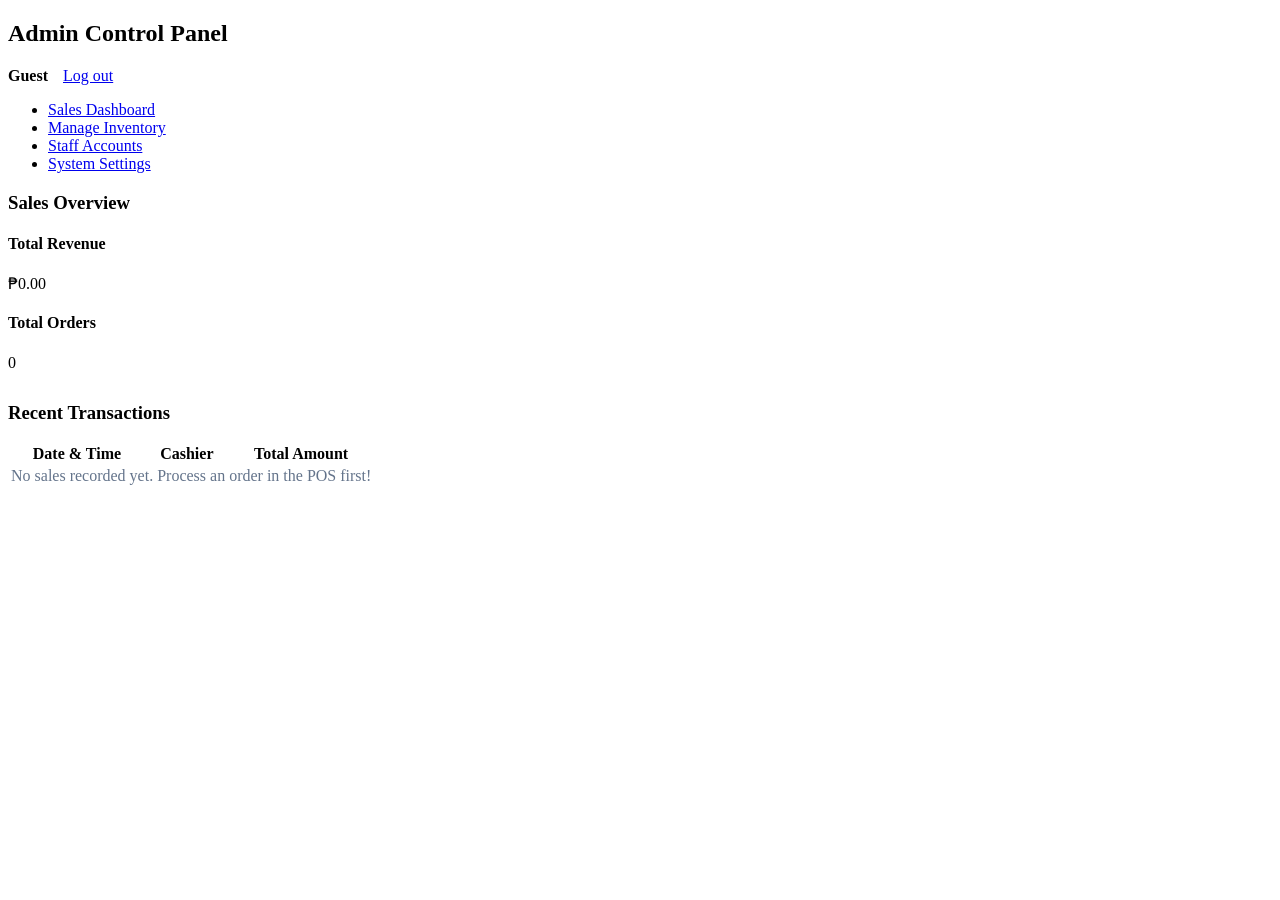
==== Admin Dashboard/index.html @ 7fec2542 "commit 1a2b3c4d5e6f7g8h9i0j" ====
<!DOCTYPE html>
<html lang="en">
<head>
    <meta charset="UTF-8">
    <meta name="viewport" content="width=device-width, initial-scale=1.0">
    <title>Admin Dashboard</title>
    <link rel="stylesheet" href="style.css">
</head>
<body>
    
    <div class="container">
        <!-- Dynamic Header -->
        <div class="item header">
            <h2 id="welcome-text">Admin Control Panel</h2>
            <div style="display: flex; align-items: center; gap: 15px;">
                <span id="user-profile-name" style="font-weight: 600; color: var(--text-muted);">User</span>
                <a href="../Login Page/index.html" id="logout-btn" class="logout-btn">Log out</a>
            </div>
        </div>

        <!-- Sidebar -->
        <div class="item sidebar">
            <ul class="nav-links">
                <li><a href="#" class="active">Sales Dashboard</a></li>
                <li><a href="#">Manage Inventory</a></li>
                <li><a href="#">Staff Accounts</a></li>
                <li><a href="#">System Settings</a></li>
            </ul>
        </div>

        <!-- Content Area -->
        <div class="item content">
            <h3>Sales Overview</h3>
            
            <!-- Summary Cards -->
            <div class="stats-grid">
                <div class="stat-card">
                    <h4>Total Revenue</h4>
                    <p id="total-revenue">₱0.00</p>
                </div>
                <div class="stat-card">
                    <h4>Total Orders</h4>
                    <p id="total-orders">0</p>
                </div>
            </div>

            <h3 style="margin-top: 30px;">Recent Transactions</h3>
            
            <!-- Sales Table -->
            <div class="table-container">
                <table class="sales-table">
                    <thead>
                        <tr>
                            <th>Date & Time</th>
                            <th>Cashier</th>
                            <th>Total Amount</th>
                        </tr>
                    </thead>
                    <tbody id="sales-table-body">
                        <!-- JavaScript will inject sales here -->
                    </tbody>
                </table>
            </div>
        </div>
    </div>

    <script>
        // --- 1. SETUP DYNAMIC PROFILE ---
        const activeUser = localStorage.getItem('activeUser') || 'Guest';
        document.getElementById('user-profile-name').textContent = activeUser;
        
        document.getElementById('logout-btn').addEventListener('click', () => {
            localStorage.removeItem('activeUser');
        });

        // --- 2. LOAD SALES DATA ---
        const salesHistory = JSON.parse(localStorage.getItem('posSales')) || [];
        const revenueDisplay = document.getElementById('total-revenue');
        const ordersDisplay = document.getElementById('total-orders');
        const tableBody = document.getElementById('sales-table-body');

        let totalRevenue = 0;
        tableBody.innerHTML = '';

        if (salesHistory.length === 0) {
            tableBody.innerHTML = '<tr><td colspan="3" style="text-align: center; color: #64748b;">No sales recorded yet. Process an order in the POS first!</td></tr>';
        } else {
            // Loop through every sale saved in local storage (newest first)
            salesHistory.reverse().forEach(sale => {
                totalRevenue += sale.total; 

                const dateObj = new Date(sale.date);
                const formattedDate = dateObj.toLocaleDateString() + ' ' + dateObj.toLocaleTimeString();

                const row = document.createElement('tr');
                row.innerHTML = `
                    <td>${formattedDate}</td>
                    <td>${sale.cashier}</td>
                    <td style="font-weight: bold; color: #10b981;">₱${sale.total.toFixed(2)}</td>
                `;
                tableBody.appendChild(row);
            });
        }

        // Update the top summary cards
        revenueDisplay.textContent = `₱${totalRevenue.toFixed(2)}`;
        ordersDisplay.textContent = salesHistory.length;
    </script>
</body>
</html>
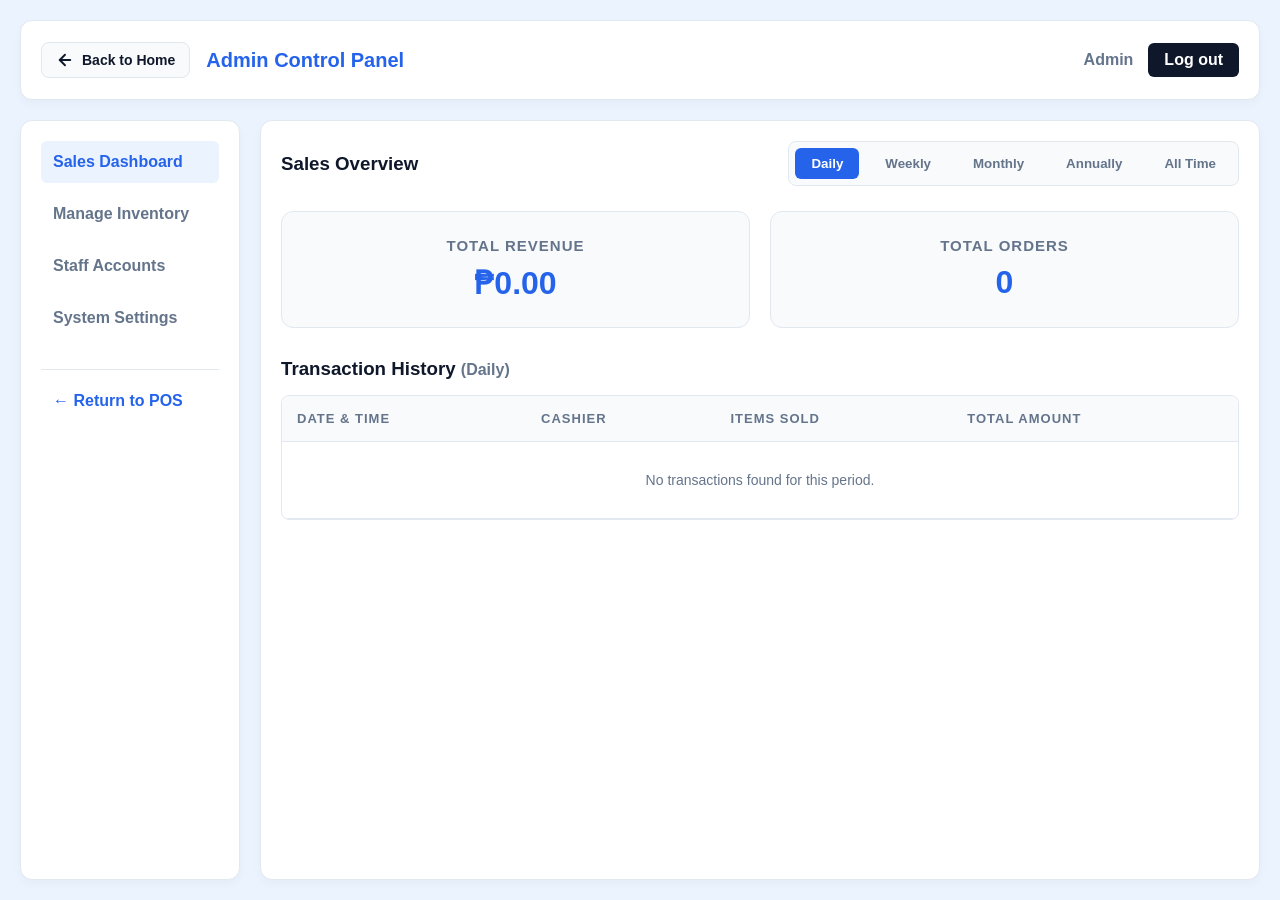
==== commit 73f05be6: "Update all" ====
--- a/Admin Dashboard/index.html
+++ b/Admin Dashboard/index.html
@@ -3,17 +3,27 @@
 <head>
     <meta charset="UTF-8">
     <meta name="viewport" content="width=device-width, initial-scale=1.0">
-    <title>Admin Dashboard</title>
+    <title>Admin Dashboard - Moon & Mug</title>
     <link rel="stylesheet" href="style.css">
 </head>
 <body>
     
     <div class="container">
-        <!-- Dynamic Header -->
+        <!-- Dynamic Header with Return Button -->
         <div class="item header">
-            <h2 id="welcome-text">Admin Control Panel</h2>
-            <div style="display: flex; align-items: center; gap: 15px;">
-                <span id="user-profile-name" style="font-weight: 600; color: var(--text-muted);">User</span>
+            <div class="header-left">
+                <a href="../Home Page/index.html" class="back-btn">
+                    <svg width="18" height="18" viewBox="0 0 24 24" fill="none" stroke="currentColor" stroke-width="2.5" stroke-linecap="round" stroke-linejoin="round">
+                        <line x1="19" y1="12" x2="5" y2="12"></line>
+                        <polyline points="12 19 5 12 12 5"></polyline>
+                    </svg>
+                    Back to Home
+                </a>
+                <h2 id="welcome-text">Admin Control Panel</h2>
+            </div>
+
+            <div class="profile-section">
+                <span id="user-profile-name" class="user-name">Admin</span>
                 <a href="../Login Page/index.html" id="logout-btn" class="logout-btn">Log out</a>
             </div>
         </div>
@@ -25,12 +35,25 @@
                 <li><a href="#">Manage Inventory</a></li>
                 <li><a href="#">Staff Accounts</a></li>
                 <li><a href="#">System Settings</a></li>
+                <li style="margin-top: 20px; border-top: 1px solid var(--border-color); padding-top: 10px;">
+                    <a href="../Home Page/index.html" class="return-nav-link">← Return to POS</a>
+                </li>
             </ul>
         </div>
 
         <!-- Content Area -->
         <div class="item content">
-            <h3>Sales Overview</h3>
+            <div class="dashboard-header">
+                <h3>Sales Overview</h3>
+                <!-- NEW: Time Filters -->
+                <div class="filter-group">
+                    <button class="filter-btn active" data-filter="daily">Daily</button>
+                    <button class="filter-btn" data-filter="weekly">Weekly</button>
+                    <button class="filter-btn" data-filter="monthly">Monthly</button>
+                    <button class="filter-btn" data-filter="annually">Annually</button>
+                    <button class="filter-btn" data-filter="all">All Time</button>
+                </div>
+            </div>
             
             <!-- Summary Cards -->
             <div class="stats-grid">
@@ -44,7 +67,9 @@
                 </div>
             </div>
 
-            <h3 style="margin-top: 30px;">Recent Transactions</h3>
+            <h3 style="margin-top: 30px; margin-bottom: 15px;">
+                Transaction History <span id="current-filter-label" style="color: #64748b; font-size: 16px;">(Daily)</span>
+            </h3>
             
             <!-- Sales Table -->
             <div class="table-container">
@@ -53,6 +78,7 @@
                         <tr>
                             <th>Date & Time</th>
                             <th>Cashier</th>
+                            <th>Items Sold</th>
                             <th>Total Amount</th>
                         </tr>
                     </thead>
@@ -64,47 +90,7 @@
         </div>
     </div>
 
-    <script>
-        // --- 1. SETUP DYNAMIC PROFILE ---
-        const activeUser = localStorage.getItem('activeUser') || 'Guest';
-        document.getElementById('user-profile-name').textContent = activeUser;
-        
-        document.getElementById('logout-btn').addEventListener('click', () => {
-            localStorage.removeItem('activeUser');
-        });
-
-        // --- 2. LOAD SALES DATA ---
-        const salesHistory = JSON.parse(localStorage.getItem('posSales')) || [];
-        const revenueDisplay = document.getElementById('total-revenue');
-        const ordersDisplay = document.getElementById('total-orders');
-        const tableBody = document.getElementById('sales-table-body');
-
-        let totalRevenue = 0;
-        tableBody.innerHTML = '';
-
-        if (salesHistory.length === 0) {
-            tableBody.innerHTML = '<tr><td colspan="3" style="text-align: center; color: #64748b;">No sales recorded yet. Process an order in the POS first!</td></tr>';
-        } else {
-            // Loop through every sale saved in local storage (newest first)
-            salesHistory.reverse().forEach(sale => {
-                totalRevenue += sale.total; 
-
-                const dateObj = new Date(sale.date);
-                const formattedDate = dateObj.toLocaleDateString() + ' ' + dateObj.toLocaleTimeString();
-
-                const row = document.createElement('tr');
-                row.innerHTML = `
-                    <td>${formattedDate}</td>
-                    <td>${sale.cashier}</td>
-                    <td style="font-weight: bold; color: #10b981;">₱${sale.total.toFixed(2)}</td>
-                `;
-                tableBody.appendChild(row);
-            });
-        }
-
-        // Update the top summary cards
-        revenueDisplay.textContent = `₱${totalRevenue.toFixed(2)}`;
-        ordersDisplay.textContent = salesHistory.length;
-    </script>
+    <!-- Link to external JS -->
+    <script src="script.js"></script>
 </body>
 </html>
--- a/Admin Dashboard/style.css
+++ b/Admin Dashboard/style.css
@@ -0,0 +1,274 @@
+/* =========================================
+   ADMIN DASHBOARD STYLES
+========================================= */
+:root {
+    --bg-color: #ebf3ff;
+    --card-bg: #ffffff;
+    --primary-color: #2563eb;
+    --text-main: #0f172a;
+    --text-muted: #64748b;
+    --border-color: #e2e8f0;
+}
+
+* { margin: 0; padding: 0; box-sizing: border-box; font-family: 'Segoe UI', Tahoma, sans-serif; }
+body { background-color: var(--bg-color); color: var(--text-main); }
+
+/* Layout Grid */
+.container {
+    display: grid;
+    grid-template-columns: 220px 1fr;
+    grid-template-rows: 80px 1fr;
+    gap: 20px;
+    height: 100vh;
+    padding: 20px;
+}
+
+.item {
+    background-color: var(--card-bg);
+    border-radius: 12px;
+    padding: 20px;
+    box-shadow: 0 4px 10px rgba(0, 0, 0, 0.03);
+    border: 1px solid var(--border-color);
+}
+
+.header { grid-column: 1 / -1; display: flex; justify-content: space-between; align-items: center; }
+.sidebar { grid-column: 1; grid-row: 2; }
+.content { grid-column: 2; grid-row: 2; overflow-y: auto; }
+
+/* Header Elements */
+.header h2 { color: var(--primary-color); font-size: 20px; }
+.profile-section { display: flex; align-items: center; gap: 15px; }
+.user-name { font-weight: 600; color: var(--text-muted); }
+.logout-btn { background: var(--text-main); color: white; padding: 8px 16px; border-radius: 6px; text-decoration: none; font-weight: bold; transition: 0.2s; }
+.logout-btn:hover { background: #1e293b; }
+
+/* Sidebar Navigation */
+.nav-links { list-style: none; display: flex; flex-direction: column; gap: 10px; }
+.nav-links a { text-decoration: none; color: var(--text-muted); font-weight: 600; padding: 12px; border-radius: 6px; display: block; transition: 0.2s; }
+.nav-links a.active, .nav-links a:hover { background-color: var(--bg-color); color: var(--primary-color); }
+
+/* Dashboard Controls */
+.dashboard-header { display: flex; justify-content: space-between; align-items: center; margin-bottom: 25px; }
+.filter-group { display: flex; gap: 10px; background: #f8fafc; padding: 6px; border-radius: 8px; border: 1px solid var(--border-color); }
+.filter-btn { padding: 8px 16px; border: none; background: transparent; border-radius: 6px; cursor: pointer; color: var(--text-muted); font-weight: bold; transition: 0.2s; }
+.filter-btn.active, .filter-btn:hover { background: var(--primary-color); color: white; }
+
+/* Summary Cards */
+.stats-grid { display: grid; grid-template-columns: repeat(2, 1fr); gap: 20px; }
+.stat-card { padding: 25px; border-radius: 12px; border: 1px solid var(--border-color); background: #f8fafc; text-align: center; }
+.stat-card h4 { color: var(--text-muted); font-size: 15px; margin-bottom: 10px; text-transform: uppercase; letter-spacing: 1px; }
+.stat-card p { font-size: 32px; font-weight: bold; color: var(--primary-color); }
+
+/* Sales Table */
+.table-container { overflow-x: auto; border: 1px solid var(--border-color); border-radius: 8px; }
+.sales-table { width: 100%; border-collapse: collapse; text-align: left; }
+.sales-table th, .sales-table td { padding: 15px; border-bottom: 1px solid var(--border-color); }
+.sales-table th { background: #f8fafc; color: var(--text-muted); font-size: 13px; text-transform: uppercase; letter-spacing: 1px; }
+.sales-table td { font-size: 14px; }
+.sales-table tr:hover { background: #f8fafc; }
+.amount-cell { font-weight: bold; color: #10b981; }
+
+/* =========================================
+   9. MODERN PROFILE DROPDOWN
+========================================= */
+.profile-dropdown {
+    position: relative;
+    display: inline-block;
+}
+
+.profile-btn {
+    display: flex;
+    align-items: center;
+    gap: 10px;
+    background: #f8fafc;
+    border: 1px solid var(--border-color);
+    padding: 6px 14px 6px 8px;
+    border-radius: 30px;
+    cursor: pointer;
+    font-size: 14px;
+    font-weight: 600;
+    color: var(--text-main);
+    transition: all 0.2s ease;
+}
+
+.profile-btn:hover {
+    background: #f1f5f9;
+    border-color: #cbd5e1;
+}
+
+.chevron {
+    font-size: 10px;
+    color: var(--text-muted);
+}
+
+.btn-avatar, .card-avatar {
+    position: relative;
+    width: 32px;
+    height: 32px;
+    border-radius: 50%;
+    background: linear-gradient(135deg, #f59e0b, #ea580c);
+    color: white;
+    display: flex;
+    align-items: center;
+    justify-content: center;
+    font-weight: bold;
+    font-size: 14px;
+}
+
+.card-avatar {
+    width: 40px;
+    height: 40px;
+    font-size: 16px;
+}
+
+.online-dot {
+    position: absolute;
+    bottom: 0;
+    right: 0;
+    width: 10px;
+    height: 10px;
+    background-color: #10b981;
+    border: 2px solid white;
+    border-radius: 50%;
+}
+
+/* Floating Dropdown Card */
+.dropdown-card {
+    display: none;
+    position: absolute;
+    right: 0;
+    top: calc(100% + 10px);
+    width: 230px;
+    background-color: #ffffff;
+    border-radius: 16px;
+    box-shadow: 0 10px 25px rgba(0, 0, 0, 0.1), 0 4px 6px rgba(0, 0, 0, 0.05);
+    border: 1px solid var(--border-color);
+    padding: 8px 0;
+    z-index: 999;
+}
+
+.dropdown-card.show {
+    display: block;
+    animation: fadeInDropdown 0.15s ease-out;
+}
+
+@keyframes fadeInDropdown {
+    from { opacity: 0; transform: translateY(-6px); }
+    to { opacity: 1; transform: translateY(0); }
+}
+
+.dropdown-user-header {
+    display: flex;
+    align-items: center;
+    gap: 12px;
+    padding: 10px 16px;
+}
+
+.card-user-info {
+    display: flex;
+    flex-direction: column;
+}
+
+.card-user-name {
+    font-size: 14px;
+    font-weight: 700;
+    color: var(--text-main);
+}
+
+.card-user-status {
+    font-size: 12px;
+    color: var(--text-muted);
+}
+
+.dropdown-divider {
+    height: 1px;
+    background-color: var(--border-color);
+    margin: 6px 0;
+}
+
+.dropdown-item {
+    display: flex;
+    align-items: center;
+    justify-content: space-between;
+    padding: 10px 16px;
+    text-decoration: none;
+    color: var(--text-main);
+    font-size: 14px;
+    font-weight: 500;
+    transition: background 0.15s ease;
+}
+
+.dropdown-item:hover {
+    background-color: #f8fafc;
+}
+
+.dropdown-item-left {
+    display: flex;
+    align-items: center;
+    gap: 12px;
+}
+
+.dropdown-icon {
+    width: 18px;
+    height: 18px;
+    color: var(--text-muted);
+}
+
+.dropdown-arrow {
+    font-size: 18px;
+    color: var(--text-muted);
+    line-height: 1;
+}
+
+/* Red Logout Styling */
+.logout-item {
+    color: #ef4444;
+}
+
+.logout-item .dropdown-icon {
+    color: #ef4444;
+}
+
+.logout-item:hover {
+    background-color: #fef2f2;
+}
+
+/* Header Left Alignment & Back Button */
+.header-left {
+    display: flex;
+    align-items: center;
+    gap: 16px;
+}
+
+.back-btn {
+    display: inline-flex;
+    align-items: center;
+    gap: 8px;
+    text-decoration: none;
+    background-color: #f8fafc;
+    color: var(--text-main);
+    border: 1px solid var(--border-color);
+    padding: 8px 14px;
+    border-radius: 8px;
+    font-size: 14px;
+    font-weight: 600;
+    transition: all 0.2s ease;
+}
+
+.back-btn:hover {
+    background-color: var(--primary-color);
+    color: #ffffff;
+    border-color: var(--primary-color);
+    transform: translateX(-2px);
+}
+
+/* Optional Sidebar Return Link Styling */
+.nav-links a.return-nav-link {
+    color: var(--primary-color);
+    font-weight: 700;
+}
+
+.nav-links a.return-nav-link:hover {
+    background-color: var(--primary-color);
+    color: #ffffff;
+}
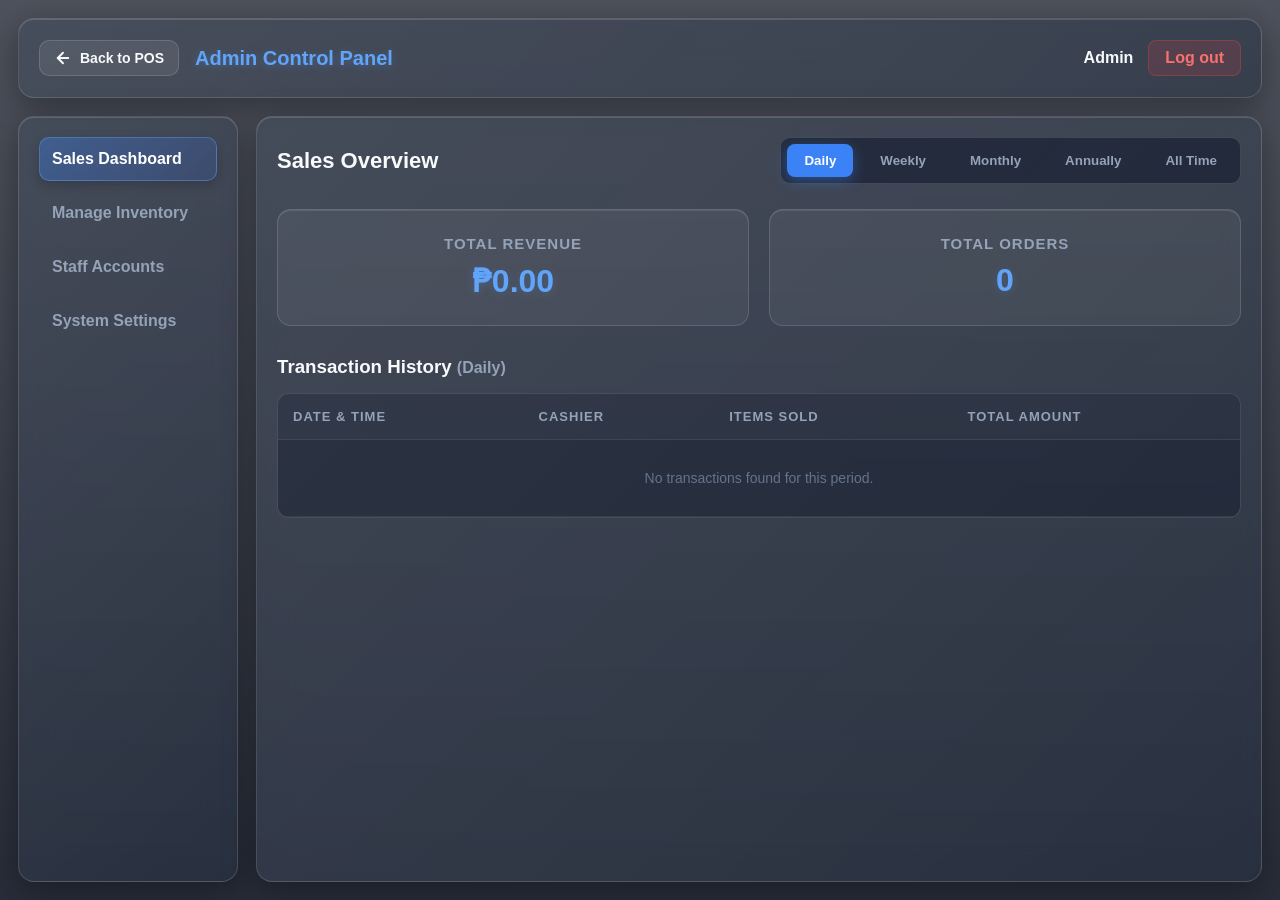
==== commit b1156123: "updated glass" ====
--- a/Admin Dashboard/index.html
+++ b/Admin Dashboard/index.html
@@ -4,7 +4,7 @@
     <meta charset="UTF-8">
     <meta name="viewport" content="width=device-width, initial-scale=1.0">
     <title>Admin Dashboard - Moon & Mug</title>
-    <link rel="stylesheet" href="style.css">
+    <link rel="stylesheet" href="style.css"> 
 </head>
 <body>
     
@@ -17,7 +17,7 @@
                         <line x1="19" y1="12" x2="5" y2="12"></line>
                         <polyline points="12 19 5 12 12 5"></polyline>
                     </svg>
-                    Back to Home
+                    Back to POS
                 </a>
                 <h2 id="welcome-text">Admin Control Panel</h2>
             </div>
@@ -31,66 +31,177 @@
         <!-- Sidebar -->
         <div class="item sidebar">
             <ul class="nav-links">
-                <li><a href="#" class="active">Sales Dashboard</a></li>
-                <li><a href="#">Manage Inventory</a></li>
-                <li><a href="#">Staff Accounts</a></li>
-                <li><a href="#">System Settings</a></li>
-                <li style="margin-top: 20px; border-top: 1px solid var(--border-color); padding-top: 10px;">
-                    <a href="../Home Page/index.html" class="return-nav-link">← Return to POS</a>
-                </li>
+                <li><a href="#" class="sidebar-link active" data-target="sales-section">Sales Dashboard</a></li>
+                <li><a href="#" class="sidebar-link" data-target="inventory-section">Manage Inventory</a></li>
+                <li><a href="#" class="sidebar-link" data-target="staff-section">Staff Accounts</a></li>
+                <li><a href="#" class="sidebar-link" data-target="settings-section">System Settings</a></li>
             </ul>
         </div>
 
         <!-- Content Area -->
         <div class="item content">
-            <div class="dashboard-header">
-                <h3>Sales Overview</h3>
-                <!-- NEW: Time Filters -->
-                <div class="filter-group">
-                    <button class="filter-btn active" data-filter="daily">Daily</button>
-                    <button class="filter-btn" data-filter="weekly">Weekly</button>
-                    <button class="filter-btn" data-filter="monthly">Monthly</button>
-                    <button class="filter-btn" data-filter="annually">Annually</button>
-                    <button class="filter-btn" data-filter="all">All Time</button>
-                </div>
-            </div>
             
-            <!-- Summary Cards -->
-            <div class="stats-grid">
-                <div class="stat-card">
-                    <h4>Total Revenue</h4>
-                    <p id="total-revenue">₱0.00</p>
-                </div>
-                <div class="stat-card">
-                    <h4>Total Orders</h4>
-                    <p id="total-orders">0</p>
-                </div>
-            </div>
-
-            <h3 style="margin-top: 30px; margin-bottom: 15px;">
-                Transaction History <span id="current-filter-label" style="color: #64748b; font-size: 16px;">(Daily)</span>
-            </h3>
-            
-            <!-- Sales Table -->
-            <div class="table-container">
-                <table class="sales-table">
-                    <thead>
-                        <tr>
-                            <th>Date & Time</th>
-                            <th>Cashier</th>
-                            <th>Items Sold</th>
-                            <th>Total Amount</th>
-                        </tr>
-                    </thead>
-                    <tbody id="sales-table-body">
-                        <!-- JavaScript will inject sales here -->
-                    </tbody>
-                </table>
-            </div>
-        </div>
-    </div>
-
-    <!-- Link to external JS -->
+            <!-- 1. SALES DASHBOARD SECTION -->
+            <div id="sales-section" class="dashboard-section">
+                <div class="dashboard-header">
+                    <h3>Sales Overview</h3>
+                    <!-- Time Filters -->
+                    <div class="filter-group">
+                        <button class="filter-btn active" data-filter="daily">Daily</button>
+                        <button class="filter-btn" data-filter="weekly">Weekly</button>
+                        <button class="filter-btn" data-filter="monthly">Monthly</button>
+                        <button class="filter-btn" data-filter="annually">Annually</button>
+                        <button class="filter-btn" data-filter="all">All Time</button>
+                    </div>
+                </div>
+                
+                <!-- Summary Cards -->
+                <div class="stats-grid">
+                    <div class="stat-card">
+                        <h4>Total Revenue</h4>
+                        <p id="total-revenue">₱0.00</p>
+                    </div>
+                    <div class="stat-card">
+                        <h4>Total Orders</h4>
+                        <p id="total-orders">0</p>
+                    </div>
+                </div>
+
+                <h3 style="margin-top: 30px; margin-bottom: 15px; color: var(--text-main);">
+                    Transaction History <span id="current-filter-label" style="color: var(--text-muted); font-size: 16px;">(Daily)</span>
+                </h3>
+                
+                <!-- Sales Table -->
+                <div class="table-container">
+                    <table class="sales-table">
+                        <thead>
+                            <tr>
+                                <th>Date & Time</th>
+                                <th>Cashier</th>
+                                <th>Items Sold</th>
+                                <th>Total Amount</th>
+                            </tr>
+                        </thead>
+                        <tbody id="sales-table-body">
+                            <!-- JavaScript will inject sales here -->
+                        </tbody>
+                    </table>
+                </div>
+            </div>
+
+            <!-- 2. MANAGE INVENTORY SECTION -->
+            <div id="inventory-section" class="dashboard-section" style="display: none;">
+                <div class="dashboard-header">
+                    <h3>Manage Inventory</h3>
+                </div>
+                
+                <div class="table-container">
+                    <table class="sales-table">
+                        <thead>
+                            <tr>
+                                <th>Item Name</th>
+                                <th>Category</th>
+                                <th>Current Stock</th>
+                                <th>Action</th>
+                            </tr>
+                        </thead>
+                        <tbody>
+                            <tr>
+                                <td>Plastic Cups (16oz)</td>
+                                <td>Packaging</td>
+                                <td><span style="color: #f87171; font-weight: bold;">45 pcs (Low)</span></td>
+                                <td><button class="action-btn restock-btn">Restock</button></td>
+                            </tr>
+                            <tr>
+                                <td>Boba Pearls</td>
+                                <td>Ingredients</td>
+                                <td>12 kg</td>
+                                <td><button class="action-btn restock-btn">Restock</button></td>
+                            </tr>
+                            <tr>
+                                <td>Jumbo Straws</td>
+                                <td>Packaging</td>
+                                <td>450 pcs</td>
+                                <td><button class="action-btn restock-btn">Restock</button></td>
+                            </tr>
+                            <tr>
+                                <td>Espresso Beans</td>
+                                <td>Ingredients</td>
+                                <td>8 kg</td>
+                                <td><button class="action-btn restock-btn">Restock</button></td>
+                            </tr>
+                            <tr>
+                                <td>Whole Milk</td>
+                                <td>Dairy</td>
+                                <td>18 Liters</td>
+                                <td><button class="action-btn restock-btn">Restock</button></td>
+                            </tr>
+                        </tbody>
+                    </table>
+                </div>
+            </div>
+
+            <!-- 3. STAFF ACCOUNTS SECTION -->
+            <div id="staff-section" class="dashboard-section" style="display: none;">
+                <div class="dashboard-header">
+                    <h3>Staff Accounts</h3>
+                    <button class="primary-btn">+ Add New Staff</button>
+                </div>
+                
+                <div class="table-container">
+                    <table class="sales-table">
+                        <thead>
+                            <tr>
+                                <th>Username</th>
+                                <th>Role</th>
+                                <th>Status</th>
+                                <th>Action</th>
+                            </tr>
+                        </thead>
+                        <tbody>
+                            <tr>
+                                <td>admin</td>
+                                <td>Administrator</td>
+                                <td><span style="color: #34d399; font-weight: bold;">Active</span></td>
+                                <td><button class="action-btn" disabled style="opacity: 0.5; cursor: not-allowed;">System Locked</button></td>
+                            </tr>
+                            <tr>
+                                <td>staff</td>
+                                <td>Cashier</td>
+                                <td><span style="color: #34d399; font-weight: bold;">Active</span></td>
+                                <td><button class="action-btn reset-pass-btn">Reset Password</button></td>
+                            </tr>
+                        </tbody>
+                    </table>
+                </div>
+            </div>
+
+            <!-- 4. SYSTEM SETTINGS SECTION -->
+            <div id="settings-section" class="dashboard-section" style="display: none;">
+                <div class="dashboard-header">
+                    <h3>System Settings</h3>
+                </div>
+                
+                <div class="settings-form">
+                    <div class="setting-group">
+                        <label>Store Name</label>
+                        <input type="text" value="Moon & Mug" class="glass-input">
+                    </div>
+                    <div class="setting-group">
+                        <label>Tax Rate (%)</label>
+                        <input type="number" value="12" class="glass-input">
+                    </div>
+                    <div class="setting-group">
+                        <label>Receipt Footer Message</label>
+                        <input type="text" value="Thank you for your purchase! Please come again." class="glass-input">
+                    </div>
+                    
+                    <button id="save-settings-btn" class="primary-btn" style="margin-top: 15px;">Save Changes</button>
+                    <p id="settings-msg" style="color: #34d399; font-size: 14px; margin-top: 10px; display: none;">Settings saved successfully!</p>
+                </div>
+            </div>
+
+    <!-- Ensure this links to your admin javascript file -->
     <script src="script.js"></script>
 </body>
 </html>
--- a/Admin Dashboard/style.css
+++ b/Admin Dashboard/style.css
@@ -1,33 +1,62 @@
 /* =========================================
-   ADMIN DASHBOARD STYLES
+   ADMIN DASHBOARD STYLES (GLASSMORPHISM)
 ========================================= */
 :root {
-    --bg-color: #ebf3ff;
-    --card-bg: #ffffff;
-    --primary-color: #2563eb;
-    --text-main: #0f172a;
-    --text-muted: #64748b;
-    --border-color: #e2e8f0;
+    /* True Glassmorphism Palette */
+    --glass-bg: rgba(30, 41, 59, 0.55);         
+    --glass-bg-elevated: rgba(15, 23, 42, 0.85);
+    --glass-card: rgba(255, 255, 255, 0.05);    
+    --glass-card-hover: rgba(255, 255, 255, 0.12);
+    
+    /* Borders & Highlights */
+    --border-color: rgba(255, 255, 255, 0.14);  
+    --border-highlight: rgba(255, 255, 255, 0.28);
+    
+    /* Brand & Accent Colors */
+    --primary-color: #3b82f6;                   
+    --primary-hover: #2563eb;
+    --accent-glow: #60a5fa;                     
+    
+    /* Text Colors */
+    --text-main: #f8fafc;                       
+    --text-muted: #94a3b8;                      
 }
 
 * { margin: 0; padding: 0; box-sizing: border-box; font-family: 'Segoe UI', Tahoma, sans-serif; }
-body { background-color: var(--bg-color); color: var(--text-main); }
+
+body { 
+    background-image: linear-gradient(rgba(10, 15, 29, 0.72), rgba(10, 15, 29, 0.88)), url('../Login Page/Cozy.jpg');
+    background-size: cover;
+    background-position: center;
+    background-attachment: fixed;
+    color: var(--text-main); 
+}
+
+/* Custom Sleek Glass Scrollbars */
+::-webkit-scrollbar { width: 6px; height: 6px; }
+::-webkit-scrollbar-track { background: transparent; }
+::-webkit-scrollbar-thumb { background: rgba(255, 255, 255, 0.2); border-radius: 10px; }
+::-webkit-scrollbar-thumb:hover { background: rgba(255, 255, 255, 0.35); }
 
 /* Layout Grid */
 .container {
     display: grid;
     grid-template-columns: 220px 1fr;
     grid-template-rows: 80px 1fr;
-    gap: 20px;
+    gap: 18px;
     height: 100vh;
+    padding: 18px;
+}
+
+/* Base Glass Item */
+.item {
+    background: linear-gradient(135deg, rgba(255, 255, 255, 0.10), rgba(255, 255, 255, 0.03));
+    background-color: var(--glass-bg);
+    backdrop-filter: blur(18px);
+    -webkit-backdrop-filter: blur(18px);
+    border-radius: 16px;
     padding: 20px;
-}
-
-.item {
-    background-color: var(--card-bg);
-    border-radius: 12px;
-    padding: 20px;
-    box-shadow: 0 4px 10px rgba(0, 0, 0, 0.03);
+    box-shadow: 0 8px 32px rgba(0, 0, 0, 0.35), inset 0 1px 0 rgba(255, 255, 255, 0.15);
     border: 1px solid var(--border-color);
 }
 
@@ -36,239 +65,188 @@
 .content { grid-column: 2; grid-row: 2; overflow-y: auto; }
 
 /* Header Elements */
-.header h2 { color: var(--primary-color); font-size: 20px; }
+.header h2 { 
+    color: var(--accent-glow); 
+    font-size: 20px; 
+    text-shadow: 0 2px 10px rgba(96, 165, 250, 0.3);
+}
+
 .profile-section { display: flex; align-items: center; gap: 15px; }
-.user-name { font-weight: 600; color: var(--text-muted); }
-.logout-btn { background: var(--text-main); color: white; padding: 8px 16px; border-radius: 6px; text-decoration: none; font-weight: bold; transition: 0.2s; }
-.logout-btn:hover { background: #1e293b; }
+.user-name { font-weight: 600; color: var(--text-main); }
+.logout-btn { 
+    background: rgba(239, 68, 68, 0.15); 
+    color: #f87171; 
+    padding: 8px 16px; 
+    border-radius: 8px; 
+    text-decoration: none; 
+    font-weight: bold; 
+    border: 1px solid rgba(239, 68, 68, 0.3);
+    transition: 0.2s; 
+}
+.logout-btn:hover { background: #ef4444; color: white; }
 
 /* Sidebar Navigation */
 .nav-links { list-style: none; display: flex; flex-direction: column; gap: 10px; }
-.nav-links a { text-decoration: none; color: var(--text-muted); font-weight: 600; padding: 12px; border-radius: 6px; display: block; transition: 0.2s; }
-.nav-links a.active, .nav-links a:hover { background-color: var(--bg-color); color: var(--primary-color); }
-
-/* Dashboard Controls */
+.nav-links a { 
+    text-decoration: none; 
+    color: var(--text-muted); 
+    font-weight: 600; 
+    padding: 12px; 
+    border-radius: 10px; 
+    display: block; 
+    transition: 0.2s; 
+    border: 1px solid transparent;
+}
+.nav-links a.active, .nav-links a:hover { 
+    background: linear-gradient(135deg, rgba(59, 130, 246, 0.35), rgba(37, 99, 235, 0.15));
+    color: #ffffff;
+    border: 1px solid rgba(96, 165, 250, 0.4);
+    box-shadow: 0 4px 12px rgba(0, 0, 0, 0.2);
+}
+.nav-links a.return-nav-link { color: var(--accent-glow); }
+.nav-links a.return-nav-link:hover { color: white; }
+
+/* Dashboard Controls & Filters */
 .dashboard-header { display: flex; justify-content: space-between; align-items: center; margin-bottom: 25px; }
-.filter-group { display: flex; gap: 10px; background: #f8fafc; padding: 6px; border-radius: 8px; border: 1px solid var(--border-color); }
-.filter-btn { padding: 8px 16px; border: none; background: transparent; border-radius: 6px; cursor: pointer; color: var(--text-muted); font-weight: bold; transition: 0.2s; }
-.filter-btn.active, .filter-btn:hover { background: var(--primary-color); color: white; }
+.dashboard-header h3 { color: var(--text-main); font-size: 22px; }
+.filter-group { 
+    display: flex; 
+    gap: 10px; 
+    background: rgba(15, 23, 42, 0.55); 
+    padding: 6px; 
+    border-radius: 10px; 
+    border: 1px solid var(--border-color); 
+}
+.filter-btn { 
+    padding: 8px 16px; 
+    border: 1px solid transparent; 
+    background: transparent; 
+    border-radius: 8px; 
+    cursor: pointer; 
+    color: var(--text-muted); 
+    font-weight: bold; 
+    transition: 0.2s; 
+}
+.filter-btn.active, .filter-btn:hover { 
+    background: var(--primary-color); 
+    color: white; 
+    box-shadow: 0 4px 14px rgba(59, 130, 246, 0.4);
+}
 
 /* Summary Cards */
 .stats-grid { display: grid; grid-template-columns: repeat(2, 1fr); gap: 20px; }
-.stat-card { padding: 25px; border-radius: 12px; border: 1px solid var(--border-color); background: #f8fafc; text-align: center; }
+.stat-card { 
+    padding: 25px; 
+    border-radius: 14px; 
+    border: 1px solid var(--border-color); 
+    background: var(--glass-card); 
+    text-align: center; 
+    box-shadow: inset 0 1px 0 rgba(255, 255, 255, 0.1);
+}
 .stat-card h4 { color: var(--text-muted); font-size: 15px; margin-bottom: 10px; text-transform: uppercase; letter-spacing: 1px; }
-.stat-card p { font-size: 32px; font-weight: bold; color: var(--primary-color); }
+.stat-card p { font-size: 32px; font-weight: bold; color: var(--accent-glow); text-shadow: 0 2px 10px rgba(96, 165, 250, 0.2); }
 
 /* Sales Table */
-.table-container { overflow-x: auto; border: 1px solid var(--border-color); border-radius: 8px; }
+.table-container { 
+    overflow-x: auto; 
+    background: rgba(15, 23, 42, 0.4);
+    border: 1px solid var(--border-color); 
+    border-radius: 12px; 
+}
 .sales-table { width: 100%; border-collapse: collapse; text-align: left; }
-.sales-table th, .sales-table td { padding: 15px; border-bottom: 1px solid var(--border-color); }
-.sales-table th { background: #f8fafc; color: var(--text-muted); font-size: 13px; text-transform: uppercase; letter-spacing: 1px; }
-.sales-table td { font-size: 14px; }
-.sales-table tr:hover { background: #f8fafc; }
-.amount-cell { font-weight: bold; color: #10b981; }
+.sales-table th, .sales-table td { padding: 15px; border-bottom: 1px solid rgba(255, 255, 255, 0.08); }
+.sales-table th { background: rgba(255, 255, 255, 0.03); color: var(--text-muted); font-size: 13px; text-transform: uppercase; letter-spacing: 1px; }
+.sales-table td { font-size: 14px; color: var(--text-main); }
+.sales-table tr:hover { background: rgba(255, 255, 255, 0.05); }
+.amount-cell { font-weight: bold; color: #34d399; } /* Subtle mint green for income */
+
+/* Header Left Alignment & Back Button */
+.header-left { display: flex; align-items: center; gap: 16px; }
+.back-btn { 
+    display: inline-flex; 
+    align-items: center; 
+    gap: 8px; 
+    text-decoration: none; 
+    background: rgba(255, 255, 255, 0.08);
+    color: var(--text-main); 
+    border: 1px solid var(--border-color); 
+    padding: 8px 14px; 
+    border-radius: 10px; 
+    font-size: 14px; 
+    font-weight: 600; 
+    transition: all 0.2s ease; 
+}
+.back-btn:hover { 
+    background: rgba(255, 255, 255, 0.16);
+    border-color: var(--border-highlight);
+}
 
 /* =========================================
-   9. MODERN PROFILE DROPDOWN
+   ADDITIONAL DASHBOARD UI ELEMENTS
 ========================================= */
-.profile-dropdown {
-    position: relative;
-    display: inline-block;
-}
-
-.profile-btn {
-    display: flex;
-    align-items: center;
-    gap: 10px;
-    background: #f8fafc;
-    border: 1px solid var(--border-color);
-    padding: 6px 14px 6px 8px;
-    border-radius: 30px;
+.action-btn {
+    background: rgba(255, 255, 255, 0.1);
+    border: 1px solid var(--border-color);
+    color: var(--text-main);
+    padding: 6px 12px;
+    border-radius: 6px;
     cursor: pointer;
-    font-size: 14px;
+    font-size: 12px;
     font-weight: 600;
-    color: var(--text-main);
-    transition: all 0.2s ease;
-}
-
-.profile-btn:hover {
-    background: #f1f5f9;
-    border-color: #cbd5e1;
-}
-
-.chevron {
-    font-size: 10px;
-    color: var(--text-muted);
-}
-
-.btn-avatar, .card-avatar {
-    position: relative;
-    width: 32px;
-    height: 32px;
-    border-radius: 50%;
-    background: linear-gradient(135deg, #f59e0b, #ea580c);
+    transition: all 0.2s;
+}
+.action-btn:hover:not(:disabled) {
+    background: var(--primary-color);
+    border-color: var(--accent-glow);
+}
+
+.primary-btn {
+    background: var(--primary-color);
     color: white;
-    display: flex;
-    align-items: center;
-    justify-content: center;
-    font-weight: bold;
-    font-size: 14px;
-}
-
-.card-avatar {
-    width: 40px;
-    height: 40px;
-    font-size: 16px;
-}
-
-.online-dot {
-    position: absolute;
-    bottom: 0;
-    right: 0;
-    width: 10px;
-    height: 10px;
-    background-color: #10b981;
-    border: 2px solid white;
-    border-radius: 50%;
-}
-
-/* Floating Dropdown Card */
-.dropdown-card {
-    display: none;
-    position: absolute;
-    right: 0;
-    top: calc(100% + 10px);
-    width: 230px;
-    background-color: #ffffff;
-    border-radius: 16px;
-    box-shadow: 0 10px 25px rgba(0, 0, 0, 0.1), 0 4px 6px rgba(0, 0, 0, 0.05);
-    border: 1px solid var(--border-color);
-    padding: 8px 0;
-    z-index: 999;
-}
-
-.dropdown-card.show {
-    display: block;
-    animation: fadeInDropdown 0.15s ease-out;
-}
-
-@keyframes fadeInDropdown {
-    from { opacity: 0; transform: translateY(-6px); }
-    to { opacity: 1; transform: translateY(0); }
-}
-
-.dropdown-user-header {
-    display: flex;
-    align-items: center;
-    gap: 12px;
-    padding: 10px 16px;
-}
-
-.card-user-info {
-    display: flex;
-    flex-direction: column;
-}
-
-.card-user-name {
-    font-size: 14px;
-    font-weight: 700;
-    color: var(--text-main);
-}
-
-.card-user-status {
-    font-size: 12px;
-    color: var(--text-muted);
-}
-
-.dropdown-divider {
-    height: 1px;
-    background-color: var(--border-color);
-    margin: 6px 0;
-}
-
-.dropdown-item {
-    display: flex;
-    align-items: center;
-    justify-content: space-between;
-    padding: 10px 16px;
-    text-decoration: none;
-    color: var(--text-main);
-    font-size: 14px;
-    font-weight: 500;
-    transition: background 0.15s ease;
-}
-
-.dropdown-item:hover {
-    background-color: #f8fafc;
-}
-
-.dropdown-item-left {
-    display: flex;
-    align-items: center;
-    gap: 12px;
-}
-
-.dropdown-icon {
-    width: 18px;
-    height: 18px;
-    color: var(--text-muted);
-}
-
-.dropdown-arrow {
-    font-size: 18px;
-    color: var(--text-muted);
-    line-height: 1;
-}
-
-/* Red Logout Styling */
-.logout-item {
-    color: #ef4444;
-}
-
-.logout-item .dropdown-icon {
-    color: #ef4444;
-}
-
-.logout-item:hover {
-    background-color: #fef2f2;
-}
-
-/* Header Left Alignment & Back Button */
-.header-left {
-    display: flex;
-    align-items: center;
-    gap: 16px;
-}
-
-.back-btn {
-    display: inline-flex;
-    align-items: center;
-    gap: 8px;
-    text-decoration: none;
-    background-color: #f8fafc;
-    color: var(--text-main);
-    border: 1px solid var(--border-color);
-    padding: 8px 14px;
+    border: none;
+    padding: 10px 20px;
     border-radius: 8px;
     font-size: 14px;
     font-weight: 600;
-    transition: all 0.2s ease;
-}
-
-.back-btn:hover {
-    background-color: var(--primary-color);
+    cursor: pointer;
+    box-shadow: 0 4px 12px rgba(59, 130, 246, 0.3);
+    transition: all 0.2s;
+}
+.primary-btn:hover {
+    background: var(--primary-hover);
+    transform: translateY(-2px);
+    box-shadow: 0 6px 16px rgba(59, 130, 246, 0.5);
+}
+
+.settings-form {
+    background: rgba(15, 23, 42, 0.4);
+    border: 1px solid var(--border-color);
+    border-radius: 12px;
+    padding: 25px;
+    max-width: 600px;
+}
+.setting-group {
+    margin-bottom: 20px;
+    display: flex;
+    flex-direction: column;
+    gap: 8px;
+}
+.setting-group label {
+    font-size: 14px;
+    font-weight: 600;
+    color: var(--text-muted);
+}
+.glass-input {
+    background-color: rgba(0, 0, 0, 0.25);
     color: #ffffff;
-    border-color: var(--primary-color);
-    transform: translateX(-2px);
-}
-
-/* Optional Sidebar Return Link Styling */
-.nav-links a.return-nav-link {
-    color: var(--primary-color);
-    font-weight: 700;
-}
-
-.nav-links a.return-nav-link:hover {
-    background-color: var(--primary-color);
-    color: #ffffff;
+    border: 1px solid var(--border-color);
+    border-radius: 8px;
+    padding: 12px 16px;
+    font-size: 14px;
+    outline: none;
+    transition: all 0.3s;
+}
+.glass-input:focus {
+    border-color: var(--accent-glow);
+    box-shadow: 0 0 0 2px rgba(96, 165, 250, 0.2);
 }
